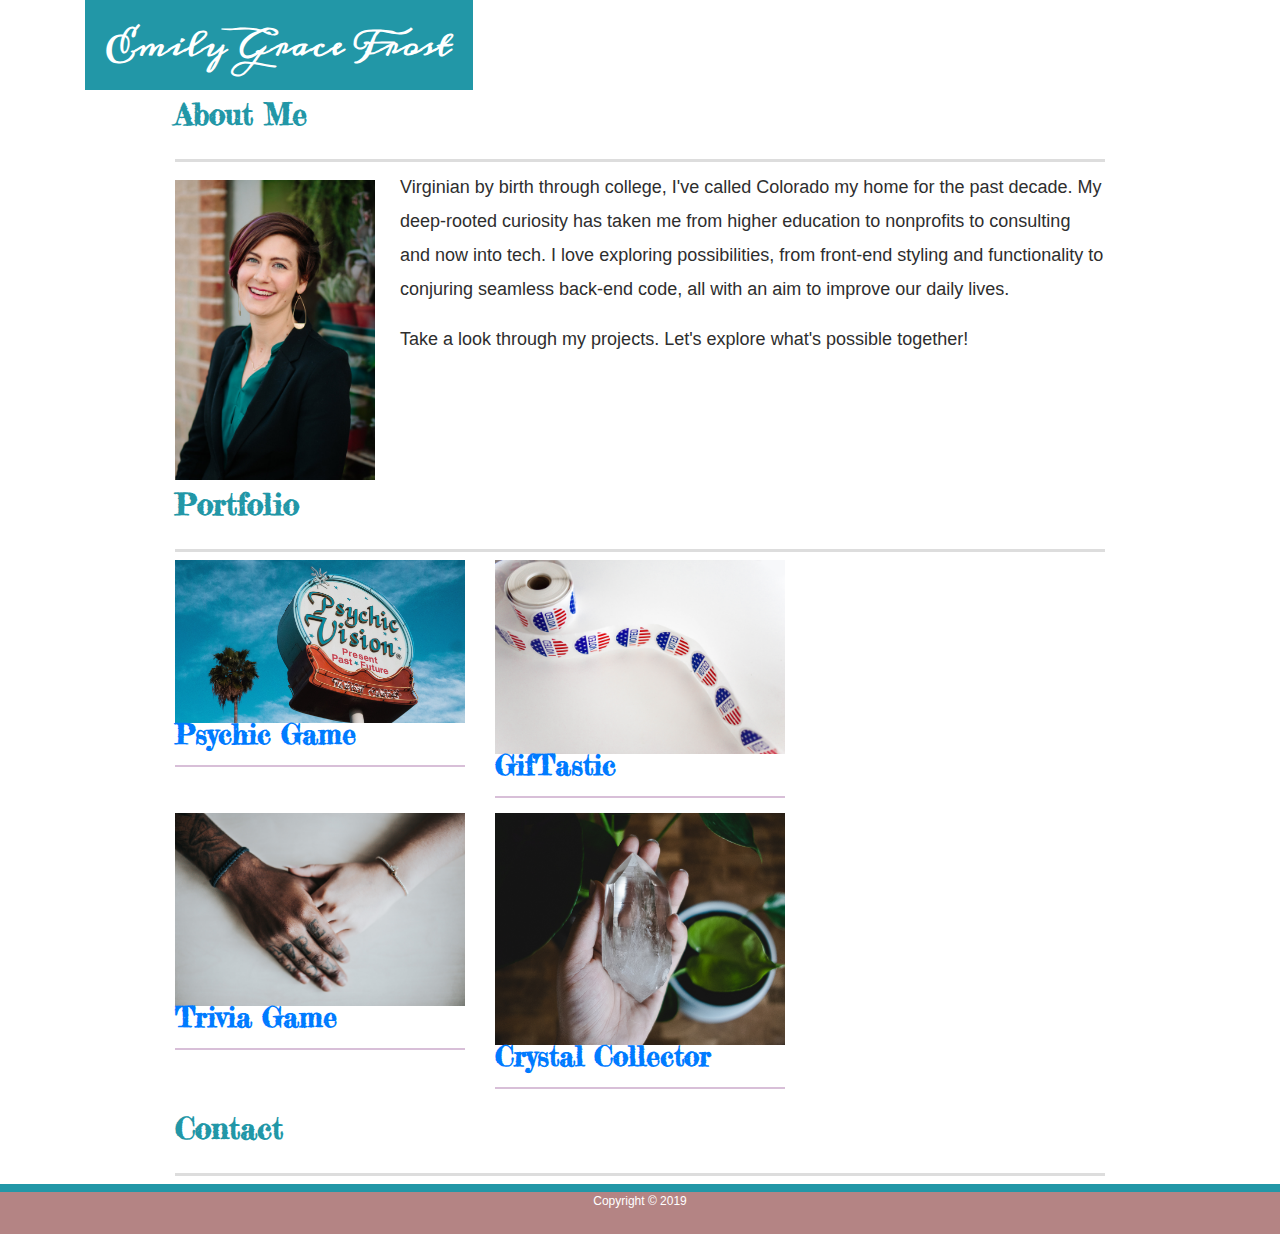
==== index.html @ 101884f8 "first commit" ====
<!doctype html>
<html lang="en-us">

<head>
  <meta charset="UTF-8">
  <title>About | Emily Grace Frost</title>
  <meta name="viewport" content="width=device-width, initial-scale=1.0">
  <link rel="stylesheet" href="https://stackpath.bootstrapcdn.com/bootstrap/4.3.1/css/bootstrap.min.css"
    integrity="sha384-ggOyR0iXCbMQv3Xipma34MD+dH/1fQ784/j6cY/iJTQUOhcWr7x9JvoRxT2MZw1T" crossorigin="anonymous">
    <link href="https://fonts.googleapis.com/css?family=Fredericka+the+Great|Meddon&display=swap" rel="stylesheet">
  <link rel="stylesheet" type="text/css" href="assets/style.css">
</head>

<body>
  <header id="masthead">
    <div class="container">
      <a href="index.html" id="logo">Emily Grace Frost</a>
          
    </div>
  </header>

  <div id="main-container" class="container">
    <div class="row">
      <section class="main-section col-md-12 col-12">
        <div class="row">
          <div class="col-md-12">
            <h1>About Me</h1>
          </div>
        </div>
        <div class="row">
          <div class="col-md-12">
              <img src="assets/images/EGF-succ-headshot.jpg" class="img-fluid auth-image" alt="Responsive image">

            <p>Virginian by birth through college, I've called Colorado my home for the past decade. My deep-rooted curiosity has taken me from higher education to nonprofits to consulting and now into tech. I love exploring possibilities, from front-end styling and functionality to conjuring seamless back-end code, all with an aim to improve our daily lives. </p>

            <p>Take a look through my projects. Let's explore what's possible together!</p>
          </div>
        </div>
      </section>

    </div>
    <div class="row">
      <div class="main-section col-md-12 col-12">
          <h1>Portfolio</h1>
      </div>
  </div>
  <!-- <a href="default.asp">
    <img src="smiley.gif" alt="HTML tutorial" style="width:42px;height:42px;border:0;">
  </a> -->
  <!-- <h1><a href="#">Some Link Text</a></h1> -->
  <div class="row">
      <div class="work main-section col-md-4 col-12">
          <a href="https://emfrost3711.github.io/Psychic-Game/"><img src="assets/images/wyron-a-561710-unsplash.jpg" class="img-fluid" alt="Psychic Game Responsive Image Photo by Wyron A on Unsplash"></a>

          <h3><a href="https://emfrost3711.github.io/Psychic-Game/" alt="Psychic Game link">Psychic Game</a></h3>
      </div>
      <div class="work main-section col-md-4 col-12">
          <a href="https://emfrost3711.github.io/GifTastic/"><img src="assets/images/element5-digital-1126200-unsplash.jpg" class="img-fluid" alt="GifTastic Responsive Image Photo by Element5 Digital on Unsplash"></a>

          <h3><a href="https://emfrost3711.github.io/GifTastic/">GifTastic</a></h3>
      </div>
  </div>

  <div class="row">
      <div class="work main-section col-md-4 col-12">
        <a href="https://emfrost3711.github.io/TriviaGame/"><img src="assets/images/anete-lusina-146472-unsplash.jpg" class="img-fluid" alt="Trivia Game Responsive Image Photo by Anete Lūsiņa on Unsplash"></a>

          <h3><a href="https://emfrost3711.github.io/TriviaGame/" alt= "Trivia Game Link">Trivia Game</a></h3>
      </div>
      <div class="work main-section col-md-4 col-12">
          <a href="https://emfrost3711.github.io/unit-4-game/"><img src="assets/images/dani-costelo-1094086-unsplash.jpg" class="img-fluid"
              alt="Crystal Collector Responsive Image Photo by Dani Costelo on Unsplash"></a>

          <h3><a href="https://emfrost3711.github.io/unit-4-game/" alt= "Crystal Collector Link">Crystal Collector<a/></h3>
      </div>
  </div>

    <div class="row">
      <section class="main-section col-12 col-med-10">
        <div class="row">
          <div class="col-md-12">
            <h1>Contact</h1>
          </div>
        </div>
  
      </section>
    </div>

  </div>

  <footer>
    <div class="container">
      Copyright &copy; 2019
    </div>
  </footer>
  <script src="https://code.jquery.com/jquery-3.3.1.slim.min.js"
    integrity="sha384-q8i/X+965DzO0rT7abK41JStQIAqVgRVzpbzo5smXKp4YfRvH+8abtTE1Pi6jizo"
    crossorigin="anonymous"></script>
  <script src="https://cdnjs.cloudflare.com/ajax/libs/popper.js/1.14.7/umd/popper.min.js"
    integrity="sha384-UO2eT0CpHqdSJQ6hJty5KVphtPhzWj9WO1clHTMGa3JDZwrnQq4sF86dIHNDz0W1"
    crossorigin="anonymous"></script>
  <script src="https://stackpath.bootstrapcdn.com/bootstrap/4.3.1/js/bootstrap.min.js"
    integrity="sha384-JjSmVgyd0p3pXB1rRibZUAYoIIy6OrQ6VrjIEaFf/nJGzIxFDsf4x0xIM+B07jRM"
    crossorigin="anonymous"></script>
</body>

</html>
---- assets/style.css ----
@import url("reset.css");

body {
  background-image: url("../assets/images/blur-bright-close-up-1194534.jpg");
  /* Photo by Simon Matzinger from Pexels */ 
background-size: cover;
width: 100%;
background-blend-mode: lighten;
}

.container {

}

#main-container {
  font-family: Arial, "Helvetica Neue", Helvetica, sans-serif;
  font-size: 18px;
  line-height: 34px;
  color: #2e2e2e;
  width: 100%;
  max-width: 960px;
  margin: 0 auto;
  clear: both;
}

#logo {
  float: left;
  width: 388px;
  height: 90px;
  font-family: 'Meddon', cursive;
  font-size: 30px;
  font-weight: 700;
  line-height: 90px;
  color: #ffffff;
  text-align: center;
  text-decoration: none;
  background: #2297a7;
}

.auth-image {
  max-width: 100%;
  float: left;
  height: 300px;
  margin-top: 10px;
  margin-right: 25px;
}

h1,
h2,
h3 {
  font-family: 'Fredericka the Great', cursive;
  font-weight: 700;
  color: #2297a7;
}

h1 {
  padding-bottom: 20px;
  font-size: 30px;
  line-height: 49px;
  border-bottom: 3px solid #dddddd;
}




/* footer */

footer {
  font-size: 12px;
  color: #ffffff;
  text-align: center;
  background: #b48484;
  border-top: 8px solid #2297a7;
  height: 50px;
  display: flex;
  flex-direction: column;
}

input[type=submit] {
  margin-top: 30px;
  padding: 10px 30px;
  font-size: 18px;
  color: #ffffff;
  cursor: pointer;
  background: #3CB371;
  border: 0 none;

}

h3, h2 {
  padding-bottom: 20px;
  margin-bottom: 15px;
  line-height: 22px;
  border-bottom: 2px solid thistle;

}





/* 
* {
  box-sizing: border-box;
} */


/* 


h1,
h2,
h3,
p {
  margin-bottom: 20px;
}

p:last-child {
  margin-bottom: 0;
}



h2,
h3 {
  font-size: 22px;
}

/* header */
/* 




nav {
  float: right;
  margin-top: 25px;
}

nav a {
  display: inline-block;
  padding-left: 15px;
  margin-left: 15px;
  line-height: 18px;
  color: #999;
  text-decoration: none;
  border-left: 1px solid #efefef;
}

nav a:first-child {
  border-left: 0 none;
} */

/*

h3, h2 {
  padding-bottom: 20px;
  margin-bottom: 15px;
  line-height: 22px;
  border-bottom: 2px solid #eeeeee;
} */

/* main */

/* #main-container {
  padding-top: 130px;
  min-height: calc(100vh - 70px);
}

.main-section {
  float: left;
  width: 100%;
  max-width: 960px;
  padding: 30px;
  margin: 0 0 40px;
  background: #ffffff;
  border: 1px solid #dddddd;
} */

/* portfolio page */
/* 
.work {
  position: relative;
  float: left;
  width: 274px;
  margin: 20px 0 25px;
  overflow: auto;
}

.work:nth-child(even) {
  margin-right: 40px;
}

.work img {
  width: 100%;
  border: 0 none;
  opacity: 0.8;
}

.work h3 {
  position: absolute;
  bottom: 20px;
  width: 100%;
  padding: 15px;
  margin-bottom: 0;
  font-weight: 300;
  line-height: 30px;
  color: #ffffff;
  text-align: center;
  background: #4aaaa5;
  border-bottom: 0;
} */
/* 

} */

/* contact page */
/* 
#contact-form ul {
  margin-bottom: 20px;
}

#contact-form li {
  margin-bottom: 10px;
}

label,
input[type=text],
input[type=email],
textarea {
  display: block;
  width: 100%;
}

input[type=text],
input[type=email],
textarea {
  height: 35px;
  padding: 0 10px;
  font-size: 14px;
  border: 1px solid #dddddd;
} */
/* 
textarea 
  height: 200px;
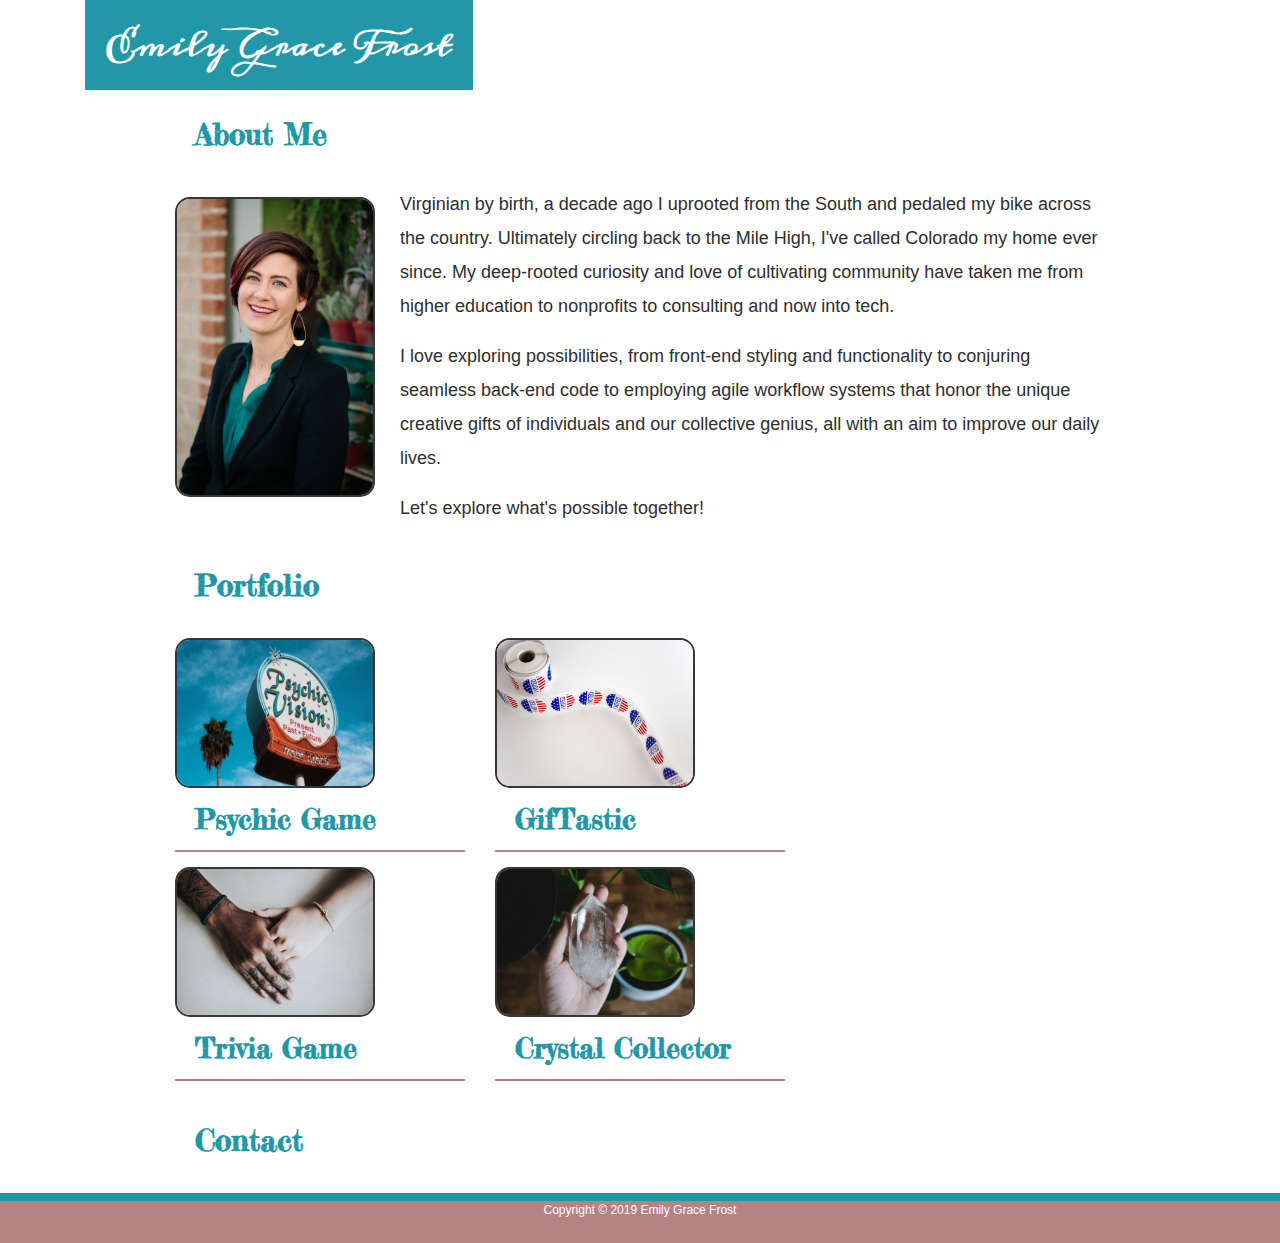
==== commit afac1436: "updated layout, images, text" ====
--- a/index.html
+++ b/index.html
@@ -31,9 +31,11 @@
           <div class="col-md-12">
               <img src="assets/images/EGF-succ-headshot.jpg" class="img-fluid auth-image" alt="Responsive image">
 
-            <p>Virginian by birth through college, I've called Colorado my home for the past decade. My deep-rooted curiosity has taken me from higher education to nonprofits to consulting and now into tech. I love exploring possibilities, from front-end styling and functionality to conjuring seamless back-end code, all with an aim to improve our daily lives. </p>
+            <p>Virginian by birth, a decade ago I uprooted from the South and pedaled my bike across the country. Ultimately circling back to the Mile High, I've called Colorado my home ever since. My deep-rooted curiosity and love of cultivating community have taken me from higher education to nonprofits to consulting and now into tech.</p>  
+            
+            <p>I love exploring possibilities, from front-end styling and functionality to conjuring seamless back-end code to employing agile workflow systems that honor the unique creative gifts of individuals and our collective genius, all with an aim to improve our daily lives. </p>
 
-            <p>Take a look through my projects. Let's explore what's possible together!</p>
+            <p>Let's explore what's possible together!</p>
           </div>
         </div>
       </section>
@@ -44,34 +46,31 @@
           <h1>Portfolio</h1>
       </div>
   </div>
-  <!-- <a href="default.asp">
-    <img src="smiley.gif" alt="HTML tutorial" style="width:42px;height:42px;border:0;">
-  </a> -->
-  <!-- <h1><a href="#">Some Link Text</a></h1> -->
+
   <div class="row">
       <div class="work main-section col-md-4 col-12">
-          <a href="https://emfrost3711.github.io/Psychic-Game/"><img src="assets/images/wyron-a-561710-unsplash.jpg" class="img-fluid" alt="Psychic Game Responsive Image Photo by Wyron A on Unsplash"></a>
+          <a href="https://emfrost3711.github.io/Psychic-Game/" target="_blank"><img src="assets/images/wyron-a-561710-unsplash.jpg" class="img-fluid" alt="Psychic Game Responsive Image Photo by Wyron A on Unsplash"></a>
 
-          <h3><a href="https://emfrost3711.github.io/Psychic-Game/" alt="Psychic Game link">Psychic Game</a></h3>
+          <h3><a href="https://emfrost3711.github.io/Psychic-Game/" target="_blank" alt="Psychic Game link">Psychic Game</a></h3>
       </div>
       <div class="work main-section col-md-4 col-12">
-          <a href="https://emfrost3711.github.io/GifTastic/"><img src="assets/images/element5-digital-1126200-unsplash.jpg" class="img-fluid" alt="GifTastic Responsive Image Photo by Element5 Digital on Unsplash"></a>
+          <a href="https://emfrost3711.github.io/GifTastic/" target="_blank"><img src="assets/images/element5-digital-1126200-unsplash.jpg" class="img-fluid" alt="GifTastic Responsive Image Photo by Element5 Digital on Unsplash"></a>
 
-          <h3><a href="https://emfrost3711.github.io/GifTastic/">GifTastic</a></h3>
+          <h3><a href="https://emfrost3711.github.io/GifTastic/" target="_blank">GifTastic</a></h3>
       </div>
   </div>
 
   <div class="row">
       <div class="work main-section col-md-4 col-12">
-        <a href="https://emfrost3711.github.io/TriviaGame/"><img src="assets/images/anete-lusina-146472-unsplash.jpg" class="img-fluid" alt="Trivia Game Responsive Image Photo by Anete Lūsiņa on Unsplash"></a>
+        <a href="https://emfrost3711.github.io/TriviaGame/" target="_blank"><img src="assets/images/anete-lusina-146472-unsplash.jpg" class="img-fluid" alt="Trivia Game Responsive Image Photo by Anete Lūsiņa on Unsplash"></a>
 
-          <h3><a href="https://emfrost3711.github.io/TriviaGame/" alt= "Trivia Game Link">Trivia Game</a></h3>
+          <h3><a href="https://emfrost3711.github.io/TriviaGame/" target="_blank" alt= "Trivia Game Link">Trivia Game</a></h3>
       </div>
       <div class="work main-section col-md-4 col-12">
-          <a href="https://emfrost3711.github.io/unit-4-game/"><img src="assets/images/dani-costelo-1094086-unsplash.jpg" class="img-fluid"
+          <a href="https://emfrost3711.github.io/unit-4-game/" target="_blank"><img src="assets/images/dani-costelo-1094086-unsplash.jpg" class="img-fluid"
               alt="Crystal Collector Responsive Image Photo by Dani Costelo on Unsplash"></a>
 
-          <h3><a href="https://emfrost3711.github.io/unit-4-game/" alt= "Crystal Collector Link">Crystal Collector<a/></h3>
+          <h3><a href="https://emfrost3711.github.io/unit-4-game/" target="_blank" alt= "Crystal Collector Link">Crystal Collector<a/></h3>
       </div>
   </div>
 
@@ -90,7 +89,7 @@
 
   <footer>
     <div class="container">
-      Copyright &copy; 2019
+      Copyright &copy; 2019 Emily Grace Frost
     </div>
   </footer>
   <script src="https://code.jquery.com/jquery-3.3.1.slim.min.js"
--- a/assets/style.css
+++ b/assets/style.css
@@ -13,7 +13,6 @@
 }
 
 #main-container {
-  font-family: Arial, "Helvetica Neue", Helvetica, sans-serif;
   font-size: 18px;
   line-height: 34px;
   color: #2e2e2e;
@@ -37,12 +36,31 @@
   background: #2297a7;
 }
 
+a:link {
+  color:#2297a7;
+}
+
+a:visited {
+  color: #b48484;
+}
+
+
+
+.img-fluid {
+  border-radius: 15px;
+  border: 2px solid rgb(54, 54, 54);
+  width: 200px;
+  height: 150px; 
+}
+
 .auth-image {
   max-width: 100%;
   float: left;
   height: 300px;
   margin-top: 10px;
   margin-right: 25px;
+  border-radius: 15px;
+  border: 2px solid rgb(54, 54, 54);
 }
 
 h1,
@@ -54,12 +72,11 @@
 }
 
 h1 {
-  padding-bottom: 20px;
+  padding: 20px;
   font-size: 30px;
   line-height: 49px;
-  border-bottom: 3px solid #dddddd;
+  /* border-bottom: 3px solid #dddddd; */
 }
-
 
 
 
@@ -67,7 +84,7 @@
 
 footer {
   font-size: 12px;
-  color: #ffffff;
+  color: snow;
   text-align: center;
   background: #b48484;
   border-top: 8px solid #2297a7;
@@ -76,172 +93,12 @@
   flex-direction: column;
 }
 
-input[type=submit] {
-  margin-top: 30px;
-  padding: 10px 30px;
-  font-size: 18px;
-  color: #ffffff;
-  cursor: pointer;
-  background: #3CB371;
-  border: 0 none;
-
-}
-
 h3, h2 {
-  padding-bottom: 20px;
+  padding: 20px;
   margin-bottom: 15px;
   line-height: 22px;
-  border-bottom: 2px solid thistle;
+  border-bottom: 2px solid #b48484;
 
 }
 
 
-
-
-
-/* 
-* {
-  box-sizing: border-box;
-} */
-
-
-/* 
-
-
-h1,
-h2,
-h3,
-p {
-  margin-bottom: 20px;
-}
-
-p:last-child {
-  margin-bottom: 0;
-}
-
-
-
-h2,
-h3 {
-  font-size: 22px;
-}
-
-/* header */
-/* 
-
-
-
-
-nav {
-  float: right;
-  margin-top: 25px;
-}
-
-nav a {
-  display: inline-block;
-  padding-left: 15px;
-  margin-left: 15px;
-  line-height: 18px;
-  color: #999;
-  text-decoration: none;
-  border-left: 1px solid #efefef;
-}
-
-nav a:first-child {
-  border-left: 0 none;
-} */
-
-/*
-
-h3, h2 {
-  padding-bottom: 20px;
-  margin-bottom: 15px;
-  line-height: 22px;
-  border-bottom: 2px solid #eeeeee;
-} */
-
-/* main */
-
-/* #main-container {
-  padding-top: 130px;
-  min-height: calc(100vh - 70px);
-}
-
-.main-section {
-  float: left;
-  width: 100%;
-  max-width: 960px;
-  padding: 30px;
-  margin: 0 0 40px;
-  background: #ffffff;
-  border: 1px solid #dddddd;
-} */
-
-/* portfolio page */
-/* 
-.work {
-  position: relative;
-  float: left;
-  width: 274px;
-  margin: 20px 0 25px;
-  overflow: auto;
-}
-
-.work:nth-child(even) {
-  margin-right: 40px;
-}
-
-.work img {
-  width: 100%;
-  border: 0 none;
-  opacity: 0.8;
-}
-
-.work h3 {
-  position: absolute;
-  bottom: 20px;
-  width: 100%;
-  padding: 15px;
-  margin-bottom: 0;
-  font-weight: 300;
-  line-height: 30px;
-  color: #ffffff;
-  text-align: center;
-  background: #4aaaa5;
-  border-bottom: 0;
-} */
-/* 
-
-} */
-
-/* contact page */
-/* 
-#contact-form ul {
-  margin-bottom: 20px;
-}
-
-#contact-form li {
-  margin-bottom: 10px;
-}
-
-label,
-input[type=text],
-input[type=email],
-textarea {
-  display: block;
-  width: 100%;
-}
-
-input[type=text],
-input[type=email],
-textarea {
-  height: 35px;
-  padding: 0 10px;
-  font-size: 14px;
-  border: 1px solid #dddddd;
-} */
-/* 
-textarea 
-  height: 200px;
-
-
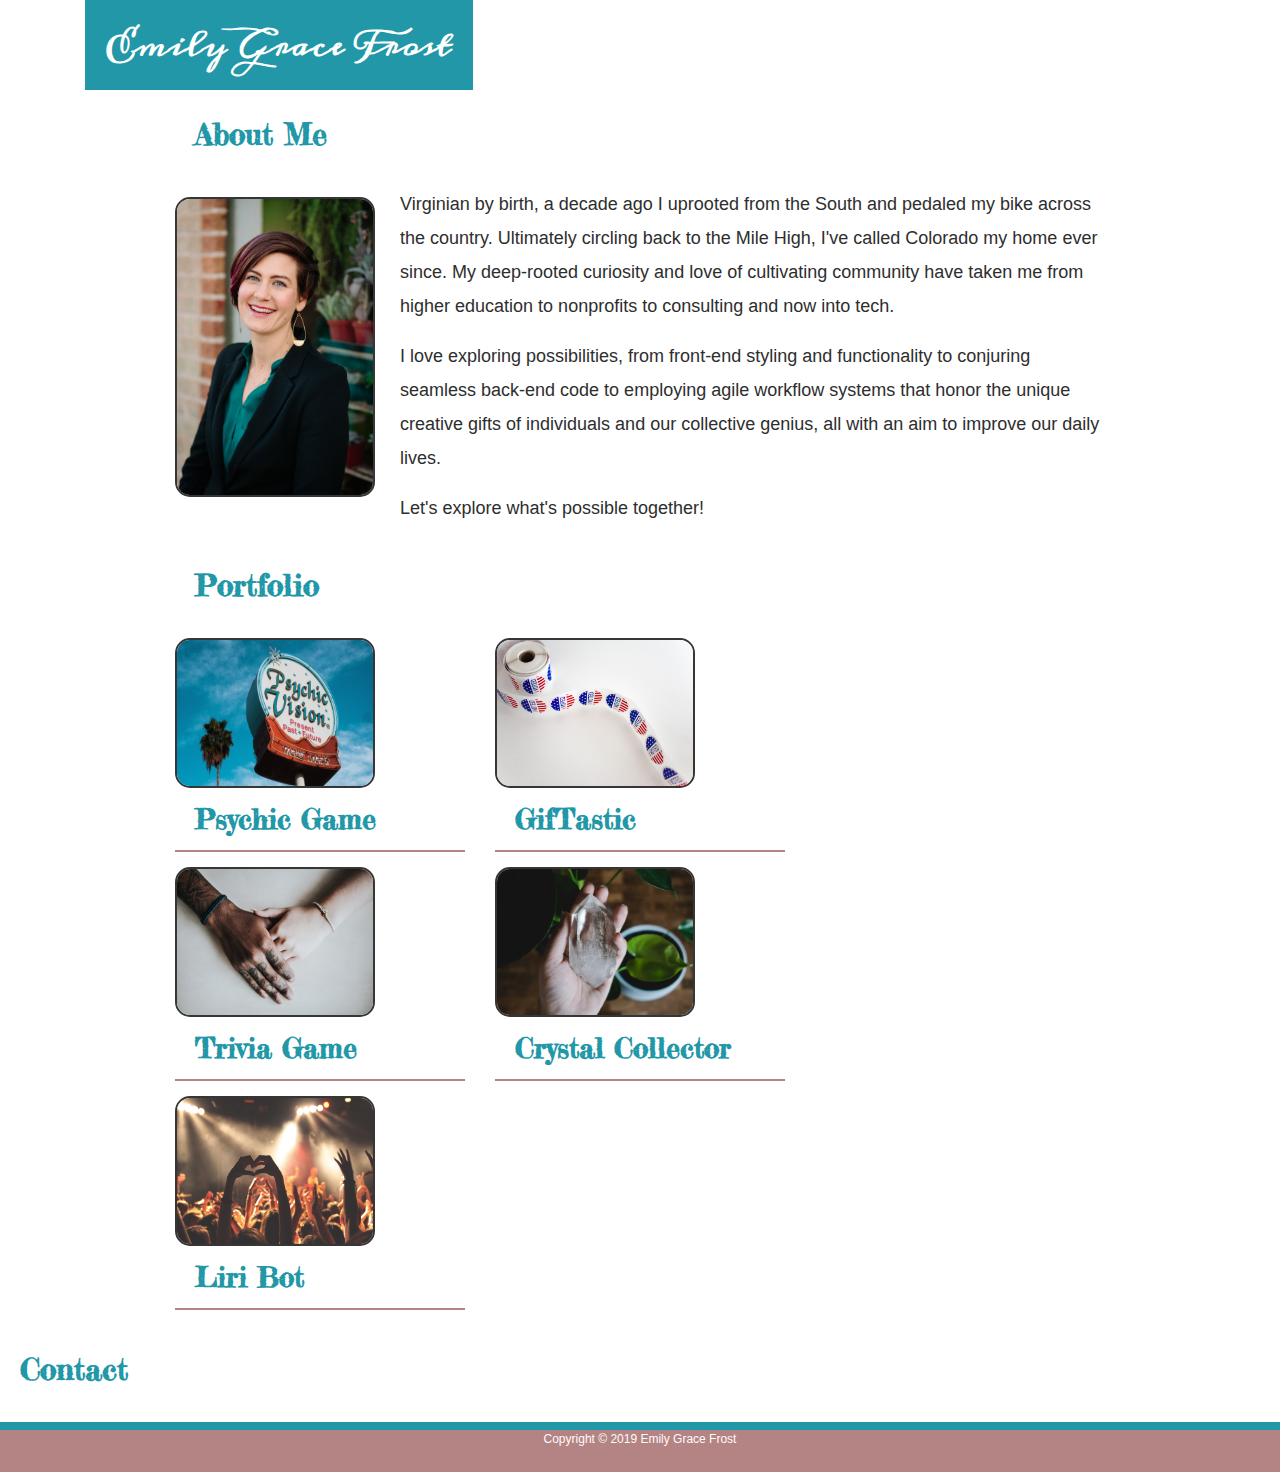
==== commit a9592a5e: "updated with liri links" ====
--- a/index.html
+++ b/index.html
@@ -74,6 +74,16 @@
       </div>
   </div>
 
+  <div class="row">
+    <div class="work main-section col-md-4 col-12">
+      <a href="https://emfrost3711.github.io/liri-node-app/" target="_blank"><img src="assets/images/anthony-delanoix-hzgs56Ze49s-unsplash.jpg" class="img-fluid" alt="Liri Bot responsive image photo by Anthony DELANOIX on Unsplash"></a>
+
+        <h3><a href="https://emfrost3711.github.io/liri-node-app/" target="_blank" alt= "Liri Bot Link">Liri Bot</a></h3>
+    </div>
+    </div>
+</div>
+
+  
     <div class="row">
       <section class="main-section col-12 col-med-10">
         <div class="row">
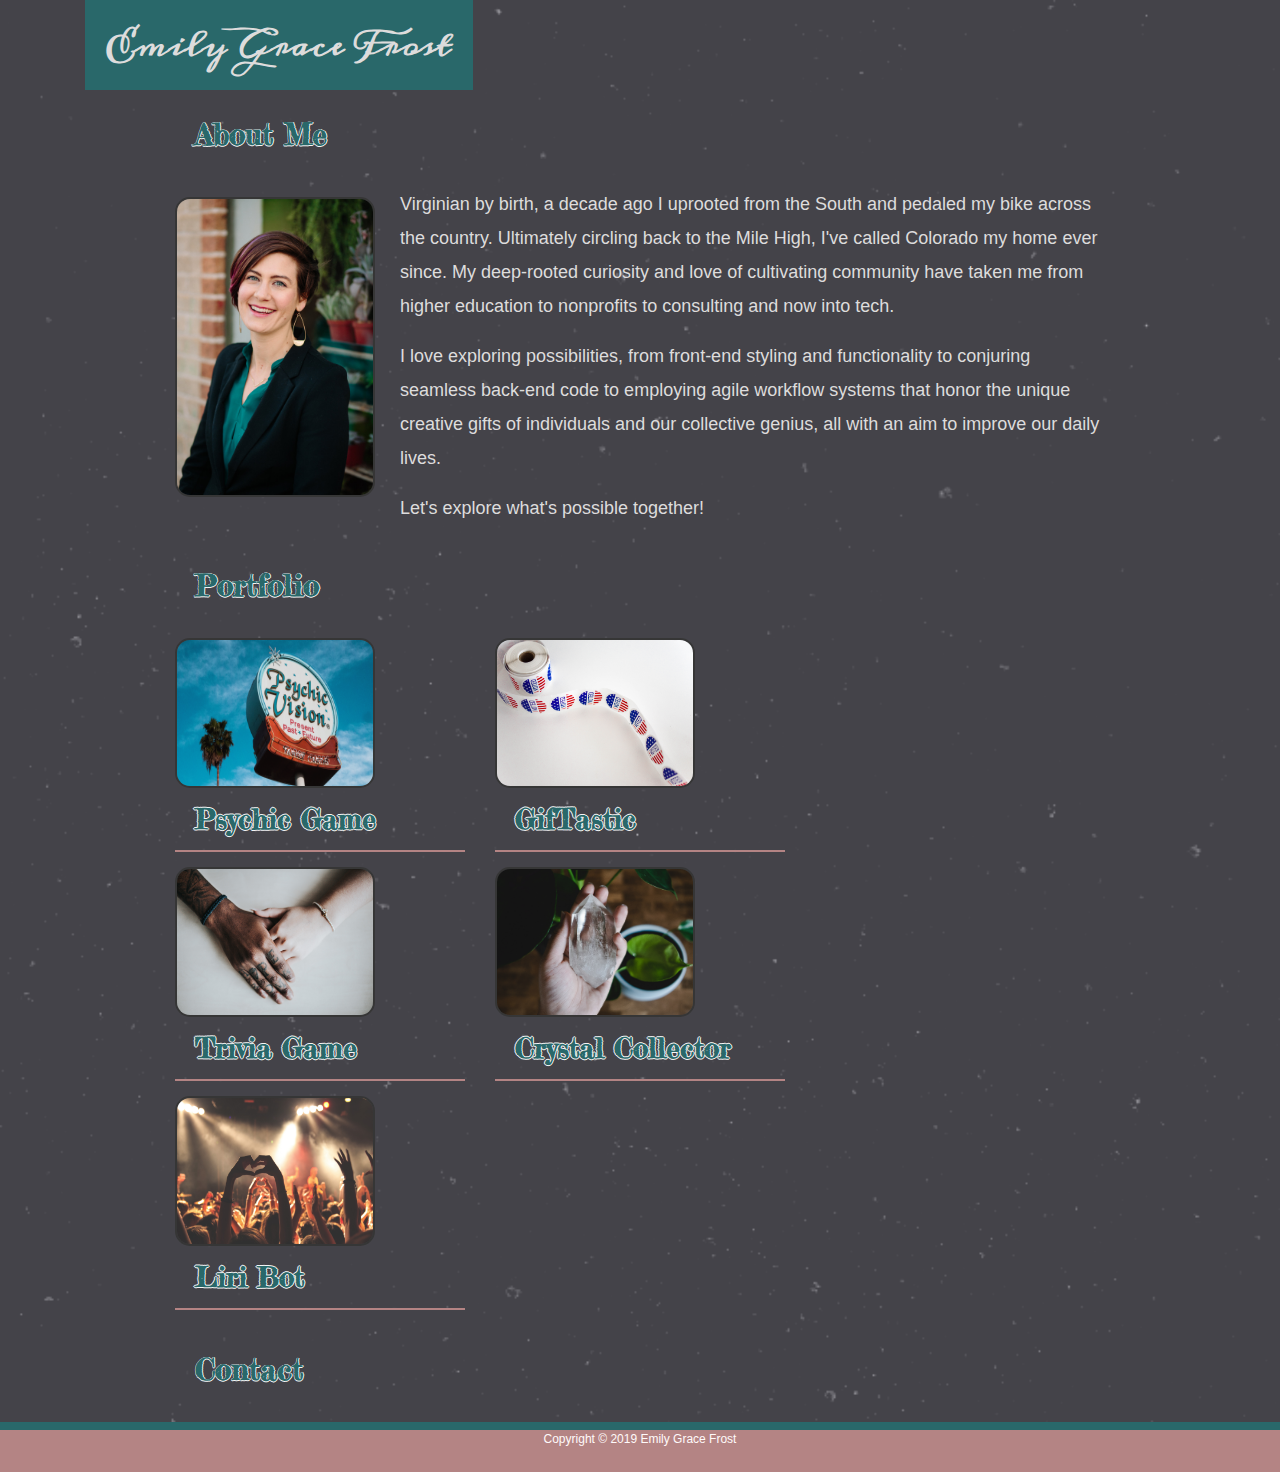
==== commit 10028586: "updated styling" ====
--- a/index.html
+++ b/index.html
@@ -7,7 +7,7 @@
   <meta name="viewport" content="width=device-width, initial-scale=1.0">
   <link rel="stylesheet" href="https://stackpath.bootstrapcdn.com/bootstrap/4.3.1/css/bootstrap.min.css"
     integrity="sha384-ggOyR0iXCbMQv3Xipma34MD+dH/1fQ784/j6cY/iJTQUOhcWr7x9JvoRxT2MZw1T" crossorigin="anonymous">
-    <link href="https://fonts.googleapis.com/css?family=Fredericka+the+Great|Meddon&display=swap" rel="stylesheet">
+  <link href="https://fonts.googleapis.com/css?family=Fredericka+the+Great|Meddon&display=swap" rel="stylesheet">
   <link rel="stylesheet" type="text/css" href="assets/style.css">
 </head>
 
@@ -15,7 +15,7 @@
   <header id="masthead">
     <div class="container">
       <a href="index.html" id="logo">Emily Grace Frost</a>
-          
+
     </div>
   </header>
 
@@ -29,11 +29,16 @@
         </div>
         <div class="row">
           <div class="col-md-12">
-              <img src="assets/images/EGF-succ-headshot.jpg" class="img-fluid auth-image" alt="Responsive image">
+            <img src="assets/images/EGF-succ-headshot.jpg" class="img-fluid auth-image" alt="Responsive image">
 
-            <p>Virginian by birth, a decade ago I uprooted from the South and pedaled my bike across the country. Ultimately circling back to the Mile High, I've called Colorado my home ever since. My deep-rooted curiosity and love of cultivating community have taken me from higher education to nonprofits to consulting and now into tech.</p>  
-            
-            <p>I love exploring possibilities, from front-end styling and functionality to conjuring seamless back-end code to employing agile workflow systems that honor the unique creative gifts of individuals and our collective genius, all with an aim to improve our daily lives. </p>
+            <p>Virginian by birth, a decade ago I uprooted from the South and pedaled my bike across the country.
+              Ultimately circling back to the Mile High, I've called Colorado my home ever since. My deep-rooted
+              curiosity and love of cultivating community have taken me from higher education to nonprofits to
+              consulting and now into tech.</p>
+
+            <p>I love exploring possibilities, from front-end styling and functionality to conjuring seamless back-end
+              code to employing agile workflow systems that honor the unique creative gifts of individuals and our
+              collective genius, all with an aim to improve our daily lives. </p>
 
             <p>Let's explore what's possible together!</p>
           </div>
@@ -43,47 +48,56 @@
     </div>
     <div class="row">
       <div class="main-section col-md-12 col-12">
-          <h1>Portfolio</h1>
+        <h1>Portfolio</h1>
       </div>
-  </div>
+    </div>
 
-  <div class="row">
+    <div class="row">
       <div class="work main-section col-md-4 col-12">
-          <a href="https://emfrost3711.github.io/Psychic-Game/" target="_blank"><img src="assets/images/wyron-a-561710-unsplash.jpg" class="img-fluid" alt="Psychic Game Responsive Image Photo by Wyron A on Unsplash"></a>
+        <a href="https://emfrost3711.github.io/Psychic-Game/" target="_blank"><img
+            src="assets/images/wyron-a-561710-unsplash.jpg" class="img-fluid"
+            alt="Psychic Game Responsive Image Photo by Wyron A on Unsplash"></a>
 
-          <h3><a href="https://emfrost3711.github.io/Psychic-Game/" target="_blank" alt="Psychic Game link">Psychic Game</a></h3>
+        <h3><a href="https://emfrost3711.github.io/Psychic-Game/" target="_blank" alt="Psychic Game link">Psychic
+            Game</a></h3>
       </div>
       <div class="work main-section col-md-4 col-12">
-          <a href="https://emfrost3711.github.io/GifTastic/" target="_blank"><img src="assets/images/element5-digital-1126200-unsplash.jpg" class="img-fluid" alt="GifTastic Responsive Image Photo by Element5 Digital on Unsplash"></a>
+        <a href="https://emfrost3711.github.io/GifTastic/" target="_blank"><img
+            src="assets/images/element5-digital-1126200-unsplash.jpg" class="img-fluid"
+            alt="GifTastic Responsive Image Photo by Element5 Digital on Unsplash"></a>
 
-          <h3><a href="https://emfrost3711.github.io/GifTastic/" target="_blank">GifTastic</a></h3>
+        <h3><a href="https://emfrost3711.github.io/GifTastic/" target="_blank">GifTastic</a></h3>
       </div>
-  </div>
+    </div>
 
-  <div class="row">
+    <div class="row">
       <div class="work main-section col-md-4 col-12">
-        <a href="https://emfrost3711.github.io/TriviaGame/" target="_blank"><img src="assets/images/anete-lusina-146472-unsplash.jpg" class="img-fluid" alt="Trivia Game Responsive Image Photo by Anete Lūsiņa on Unsplash"></a>
+        <a href="https://emfrost3711.github.io/TriviaGame/" target="_blank"><img
+            src="assets/images/anete-lusina-146472-unsplash.jpg" class="img-fluid"
+            alt="Trivia Game Responsive Image Photo by Anete Lūsiņa on Unsplash"></a>
 
-          <h3><a href="https://emfrost3711.github.io/TriviaGame/" target="_blank" alt= "Trivia Game Link">Trivia Game</a></h3>
+        <h3><a href="https://emfrost3711.github.io/TriviaGame/" target="_blank" alt="Trivia Game Link">Trivia Game</a>
+        </h3>
       </div>
       <div class="work main-section col-md-4 col-12">
-          <a href="https://emfrost3711.github.io/unit-4-game/" target="_blank"><img src="assets/images/dani-costelo-1094086-unsplash.jpg" class="img-fluid"
-              alt="Crystal Collector Responsive Image Photo by Dani Costelo on Unsplash"></a>
+        <a href="https://emfrost3711.github.io/unit-4-game/" target="_blank"><img
+            src="assets/images/dani-costelo-1094086-unsplash.jpg" class="img-fluid"
+            alt="Crystal Collector Responsive Image Photo by Dani Costelo on Unsplash"></a>
 
-          <h3><a href="https://emfrost3711.github.io/unit-4-game/" target="_blank" alt= "Crystal Collector Link">Crystal Collector<a/></h3>
+        <h3><a href="https://emfrost3711.github.io/unit-4-game/" target="_blank" alt="Crystal Collector Link">Crystal
+            Collector<a /></h3>
       </div>
-  </div>
+    </div>
 
-  <div class="row">
-    <div class="work main-section col-md-4 col-12">
-      <a href="https://emfrost3711.github.io/liri-node-app/" target="_blank"><img src="assets/images/anthony-delanoix-hzgs56Ze49s-unsplash.jpg" class="img-fluid" alt="Liri Bot responsive image photo by Anthony DELANOIX on Unsplash"></a>
+    <div class="row">
+      <div class="work main-section col-md-4 col-12">
+        <a href="https://emfrost3711.github.io/liri-node-app/" target="_blank"><img
+            src="assets/images/anthony-delanoix-hzgs56Ze49s-unsplash.jpg" class="img-fluid"
+            alt="Liri Bot responsive image photo by Anthony DELANOIX on Unsplash"></a>
 
-        <h3><a href="https://emfrost3711.github.io/liri-node-app/" target="_blank" alt= "Liri Bot Link">Liri Bot</a></h3>
+        <h3><a href="https://emfrost3711.github.io/liri-node-app/" target="_blank" alt="Liri Bot Link">Liri Bot</a></h3>
+      </div>
     </div>
-    </div>
-</div>
-
-  
     <div class="row">
       <section class="main-section col-12 col-med-10">
         <div class="row">
@@ -94,6 +108,9 @@
   
       </section>
     </div>
+  </div>
+
+
 
   </div>
 
--- a/assets/style.css
+++ b/assets/style.css
@@ -1,21 +1,21 @@
 @import url("reset.css");
 
 body {
-  background-image: url("../assets/images/blur-bright-close-up-1194534.jpg");
-  /* Photo by Simon Matzinger from Pexels */ 
+background: url("../assets/images/stardust.png");
 background-size: cover;
 width: 100%;
-background-blend-mode: lighten;
+/* background-blend-mode: lighten; */
 }
 
-.container {
+/* .container {
 
-}
+} */
 
 #main-container {
+  
   font-size: 18px;
   line-height: 34px;
-  color: #2e2e2e;
+  color: #dddcdc;
   width: 100%;
   max-width: 960px;
   margin: 0 auto;
@@ -30,18 +30,21 @@
   font-size: 30px;
   font-weight: 700;
   line-height: 90px;
-  color: #ffffff;
+  color: #dddcdc;
   text-align: center;
   text-decoration: none;
-  background: #2297a7;
+  text-shadow: none !important;
+  background: #29686a;
 }
 
 a:link {
-  color:#2297a7;
+  color: #29686a;
+  text-shadow: -.5px 0 whitesmoke, 0 .5px whitesmoke, .5px 0 whitesmoke, 0 -.5px whitesmoke;  text-shadow: -1px 0 whitesmoke, 0 1px whitesmoke, 1px 0 whitesmoke, 0 -1px whitesmoke;
 }
 
 a:visited {
   color: #b48484;
+  text-shadow: -.5px 0 whitesmoke, 0 .5px whitesmoke, .5px 0 whitesmoke, 0 -.5px whitesmoke;  text-shadow: -1px 0 whitesmoke, 0 1px whitesmoke, 1px 0 whitesmoke, 0 -1px whitesmoke;
 }
 
 
@@ -68,7 +71,8 @@
 h3 {
   font-family: 'Fredericka the Great', cursive;
   font-weight: 700;
-  color: #2297a7;
+  color: #29686a;
+  text-shadow: -.5px 0 whitesmoke, 0 .5px whitesmoke, .5px 0 whitesmoke, 0 -.5px whitesmoke;
 }
 
 h1 {
@@ -87,7 +91,7 @@
   color: snow;
   text-align: center;
   background: #b48484;
-  border-top: 8px solid #2297a7;
+  border-top: 8px solid #29686a;;
   height: 50px;
   display: flex;
   flex-direction: column;
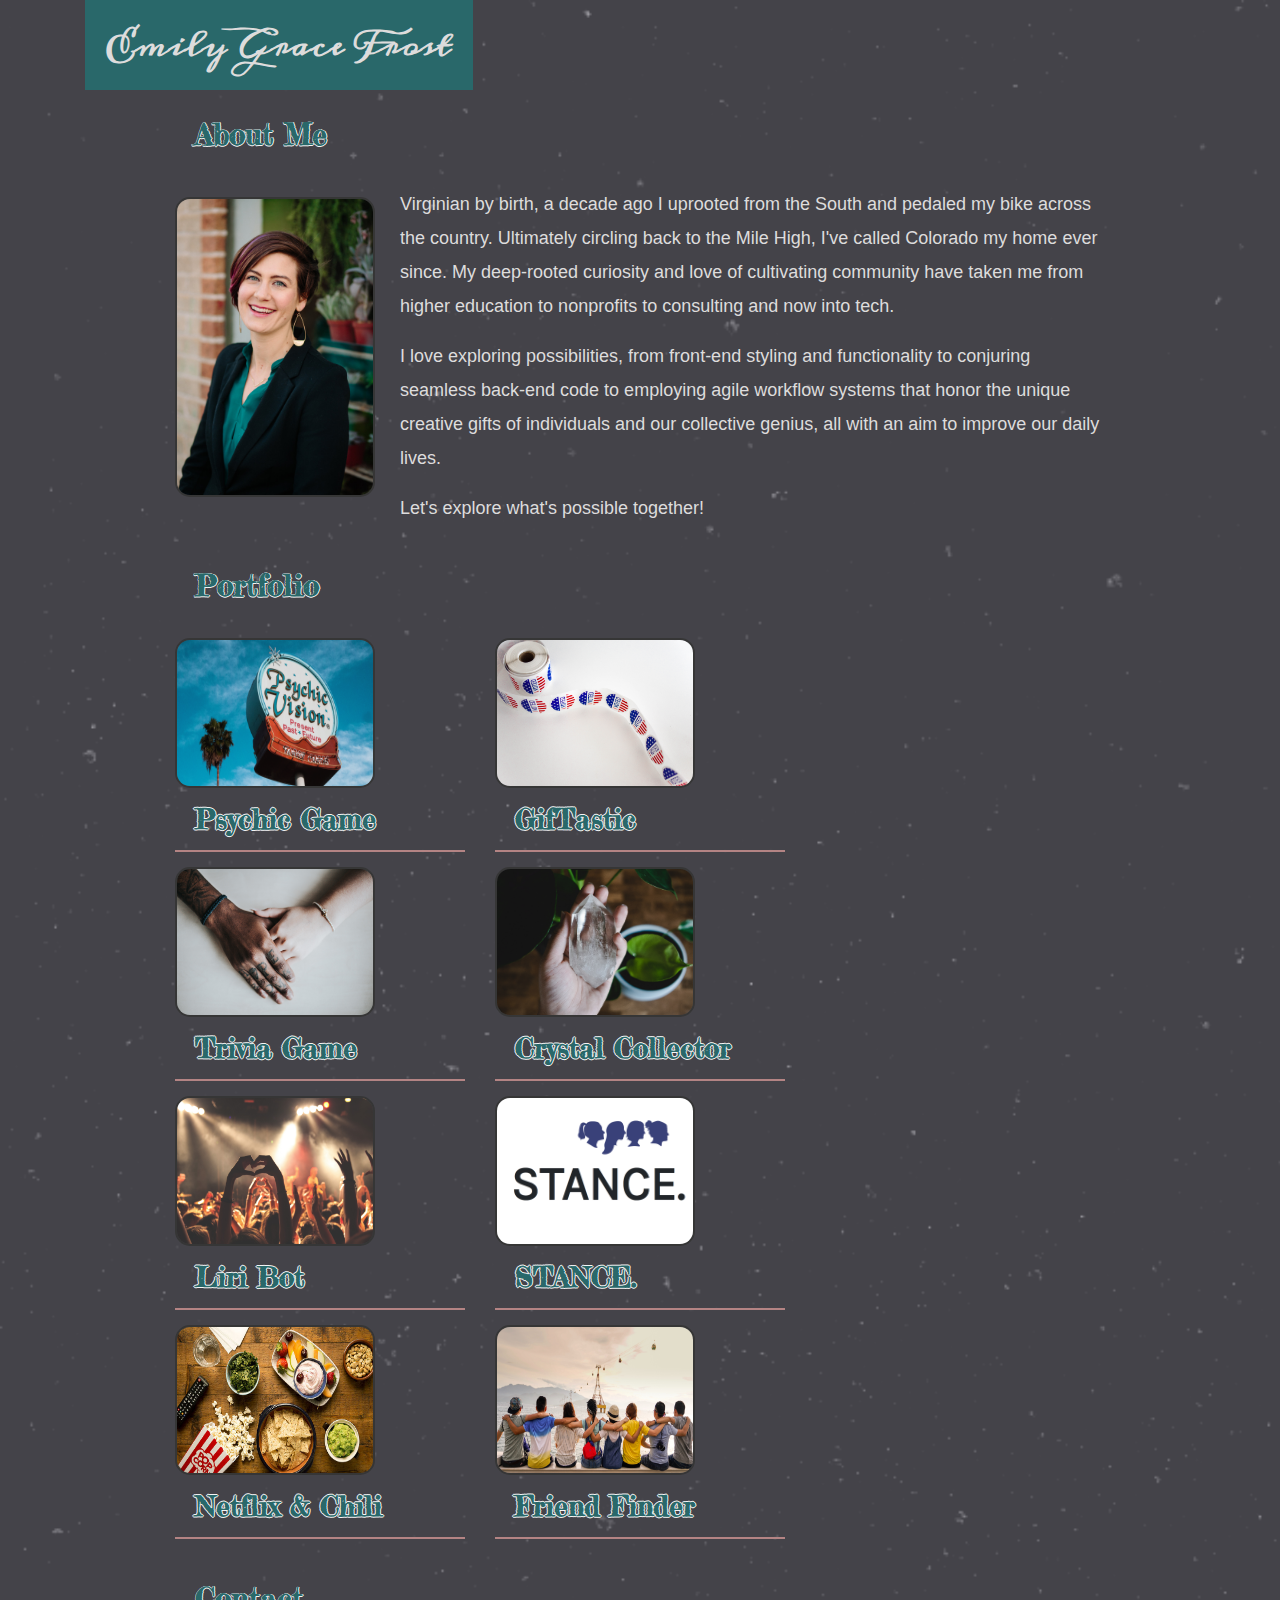
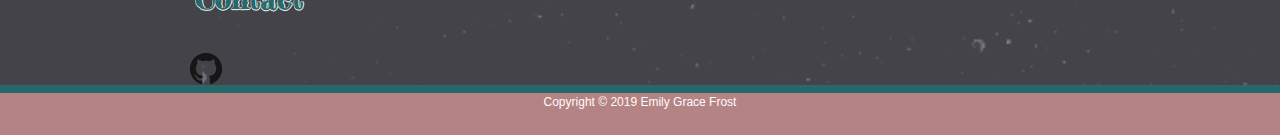
==== commit 928fc7ba: "added projects" ====
--- a/index.html
+++ b/index.html
@@ -97,15 +97,48 @@
 
         <h3><a href="https://emfrost3711.github.io/liri-node-app/" target="_blank" alt="Liri Bot Link">Liri Bot</a></h3>
       </div>
+      <div class="work main-section col-md-4 col-12">
+        <a href="https://guarded-spire-35837.herokuapp.com/" target="_blank"><img
+            src="assets/images/StanceSquarishSnapshot.png" class="img-fluid"
+            alt="STANCE image"></a>
+
+        <h3><a href="https://guarded-spire-35837.herokuapp.com/" target="_blank">STANCE.</a></h3>
+      </div>
     </div>
-    <div class="row">
-      <section class="main-section col-12 col-med-10">
+    
+  
         <div class="row">
-          <div class="col-md-12">
-            <h1>Contact</h1>
+          <div class="work main-section col-md-4 col-12">
+            <a href="https://emfrost3711.github.io/Project-One/" target="_blank"><img
+                src="assets/images/netflixpic.jpg" class="img-fluid"
+                alt="Netflix and Chili Responsive Image"></a>
+    
+            <h3><a href="https://emfrost3711.github.io/Project-One/" target="_blank" alt="Psychic Game link">Netflix & Chili</a></h3>
+
+          </div>
+          <div class="work main-section col-md-4 col-12">
+            <a href="https://powerful-bayou-62055.herokuapp.com/" target="_blank"><img
+                src="assets/images/duy-pham-Cecb0_8Hx-o-unsplash.jpg" class="img-fluid"
+                alt="Friend Finder Responsive Image Photo by Duy Pham on Unsplash"></a>
+    
+            <h3><a href="https://powerful-bayou-62055.herokuapp.com/" target="_blank">Friend Finder</a></h3>
           </div>
         </div>
-  
+
+        <div class="row">
+          <section class="main-section col-12 col-med-10">
+            <div class="row">
+              <div class="col-md-12">
+                <h1>Contact</h1>
+
+                <div class="work main-section col-md-4 col-12">
+                  <a href="https://github.com/emfrost3711" target="_blank"><img
+                      src="assets/images/GitHub-Mark-32px.png" class="img-contact"
+                      alt="Link to Github"></a>
+              </div>
+              
+            </div>
+
       </section>
     </div>
   </div>
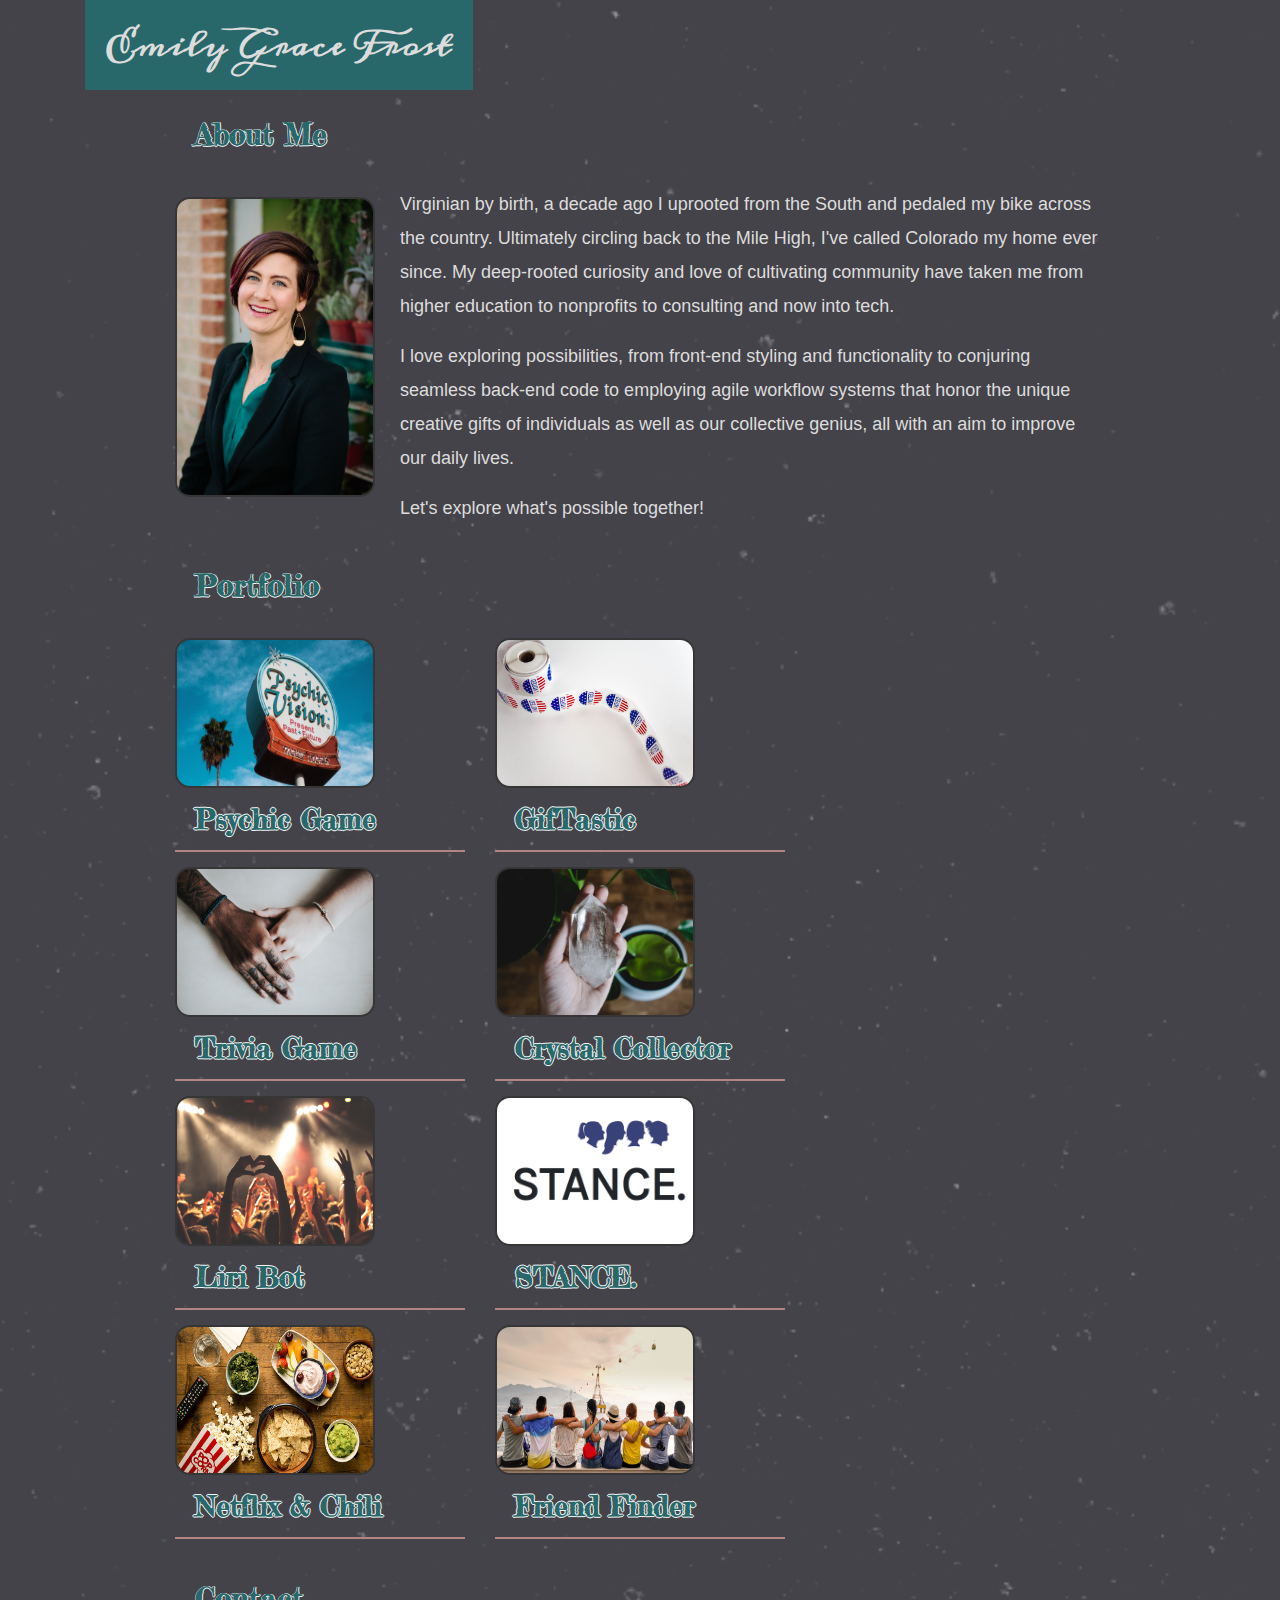
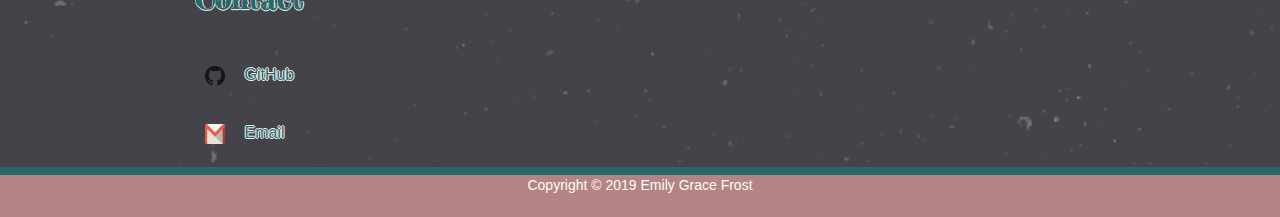
==== commit 5d54f22f: "updated contact info" ====
--- a/index.html
+++ b/index.html
@@ -37,7 +37,7 @@
               consulting and now into tech.</p>
 
             <p>I love exploring possibilities, from front-end styling and functionality to conjuring seamless back-end
-              code to employing agile workflow systems that honor the unique creative gifts of individuals and our
+              code to employing agile workflow systems that honor the unique creative gifts of individuals as well as our
               collective genius, all with an aim to improve our daily lives. </p>
 
             <p>Let's explore what's possible together!</p>
@@ -99,45 +99,48 @@
       </div>
       <div class="work main-section col-md-4 col-12">
         <a href="https://guarded-spire-35837.herokuapp.com/" target="_blank"><img
-            src="assets/images/StanceSquarishSnapshot.png" class="img-fluid"
-            alt="STANCE image"></a>
+            src="assets/images/StanceSquarishSnapshot.png" class="img-fluid" alt="STANCE image"></a>
 
         <h3><a href="https://guarded-spire-35837.herokuapp.com/" target="_blank">STANCE.</a></h3>
       </div>
     </div>
-    
-  
+
+
+    <div class="row">
+      <div class="work main-section col-md-4 col-12">
+        <a href="https://emfrost3711.github.io/Project-One/" target="_blank"><img src="assets/images/netflixpic.jpg"
+            class="img-fluid" alt="Netflix and Chili Responsive Image"></a>
+
+        <h3><a href="https://emfrost3711.github.io/Project-One/" target="_blank" alt="Psychic Game link">Netflix &
+            Chili</a></h3>
+
+      </div>
+      <div class="work main-section col-md-4 col-12">
+        <a href="https://powerful-bayou-62055.herokuapp.com/" target="_blank"><img
+            src="assets/images/duy-pham-Cecb0_8Hx-o-unsplash.jpg" class="img-fluid"
+            alt="Friend Finder Responsive Image Photo by Duy Pham on Unsplash"></a>
+
+        <h3><a href="https://powerful-bayou-62055.herokuapp.com/" target="_blank">Friend Finder</a></h3>
+      </div>
+    </div>
+
+    <div class="row">
+      <section class="main-section col-12 col-med-10">
         <div class="row">
-          <div class="work main-section col-md-4 col-12">
-            <a href="https://emfrost3711.github.io/Project-One/" target="_blank"><img
-                src="assets/images/netflixpic.jpg" class="img-fluid"
-                alt="Netflix and Chili Responsive Image"></a>
-    
-            <h3><a href="https://emfrost3711.github.io/Project-One/" target="_blank" alt="Psychic Game link">Netflix & Chili</a></h3>
+          <div class="col-md-12">
+            <h1>Contact</h1>
+
+            <div class="work main-section col-md-2 col-12">
+              <h6><a href="https://github.com/emfrost3711" target="_blank"><img src="assets/images/GitHub-Mark-32px.png"
+                  class="img-contact" alt="Link to GitHub"> <a href="https://github.com/emfrost3711" target="_blank">GitHub</a></h6>
+            </div>
+
+            <div class="work main-section col-md-2 col-12">
+              <h6><a href="mailto:emfrost@gmail.com" target="_blank"><img src="assets/images/1499955332gmail-icon-logo-png.png"
+                  class="img-contact" alt="Link to Gmail"> <a href="mailto:emfrost@gmail.com" target="_blank">Email</a></h6>
+            </div>
 
           </div>
-          <div class="work main-section col-md-4 col-12">
-            <a href="https://powerful-bayou-62055.herokuapp.com/" target="_blank"><img
-                src="assets/images/duy-pham-Cecb0_8Hx-o-unsplash.jpg" class="img-fluid"
-                alt="Friend Finder Responsive Image Photo by Duy Pham on Unsplash"></a>
-    
-            <h3><a href="https://powerful-bayou-62055.herokuapp.com/" target="_blank">Friend Finder</a></h3>
-          </div>
-        </div>
-
-        <div class="row">
-          <section class="main-section col-12 col-med-10">
-            <div class="row">
-              <div class="col-md-12">
-                <h1>Contact</h1>
-
-                <div class="work main-section col-md-4 col-12">
-                  <a href="https://github.com/emfrost3711" target="_blank"><img
-                      src="assets/images/GitHub-Mark-32px.png" class="img-contact"
-                      alt="Link to Github"></a>
-              </div>
-              
-            </div>
 
       </section>
     </div>
--- a/assets/style.css
+++ b/assets/style.css
@@ -4,7 +4,6 @@
 background: url("../assets/images/stardust.png");
 background-size: cover;
 width: 100%;
-/* background-blend-mode: lighten; */
 }
 
 /* .container {
@@ -66,6 +65,13 @@
   border: 2px solid rgb(54, 54, 54);
 }
 
+.img-contact {
+  padding: 15px;
+  font-size: 18px;
+  height: 50px;
+  width: 50px;
+}
+
 h1,
 h2,
 h3 {
@@ -82,12 +88,10 @@
   /* border-bottom: 3px solid #dddddd; */
 }
 
-
-
 /* footer */
 
 footer {
-  font-size: 12px;
+  font-size: 14px;
   color: snow;
   text-align: center;
   background: #b48484;
